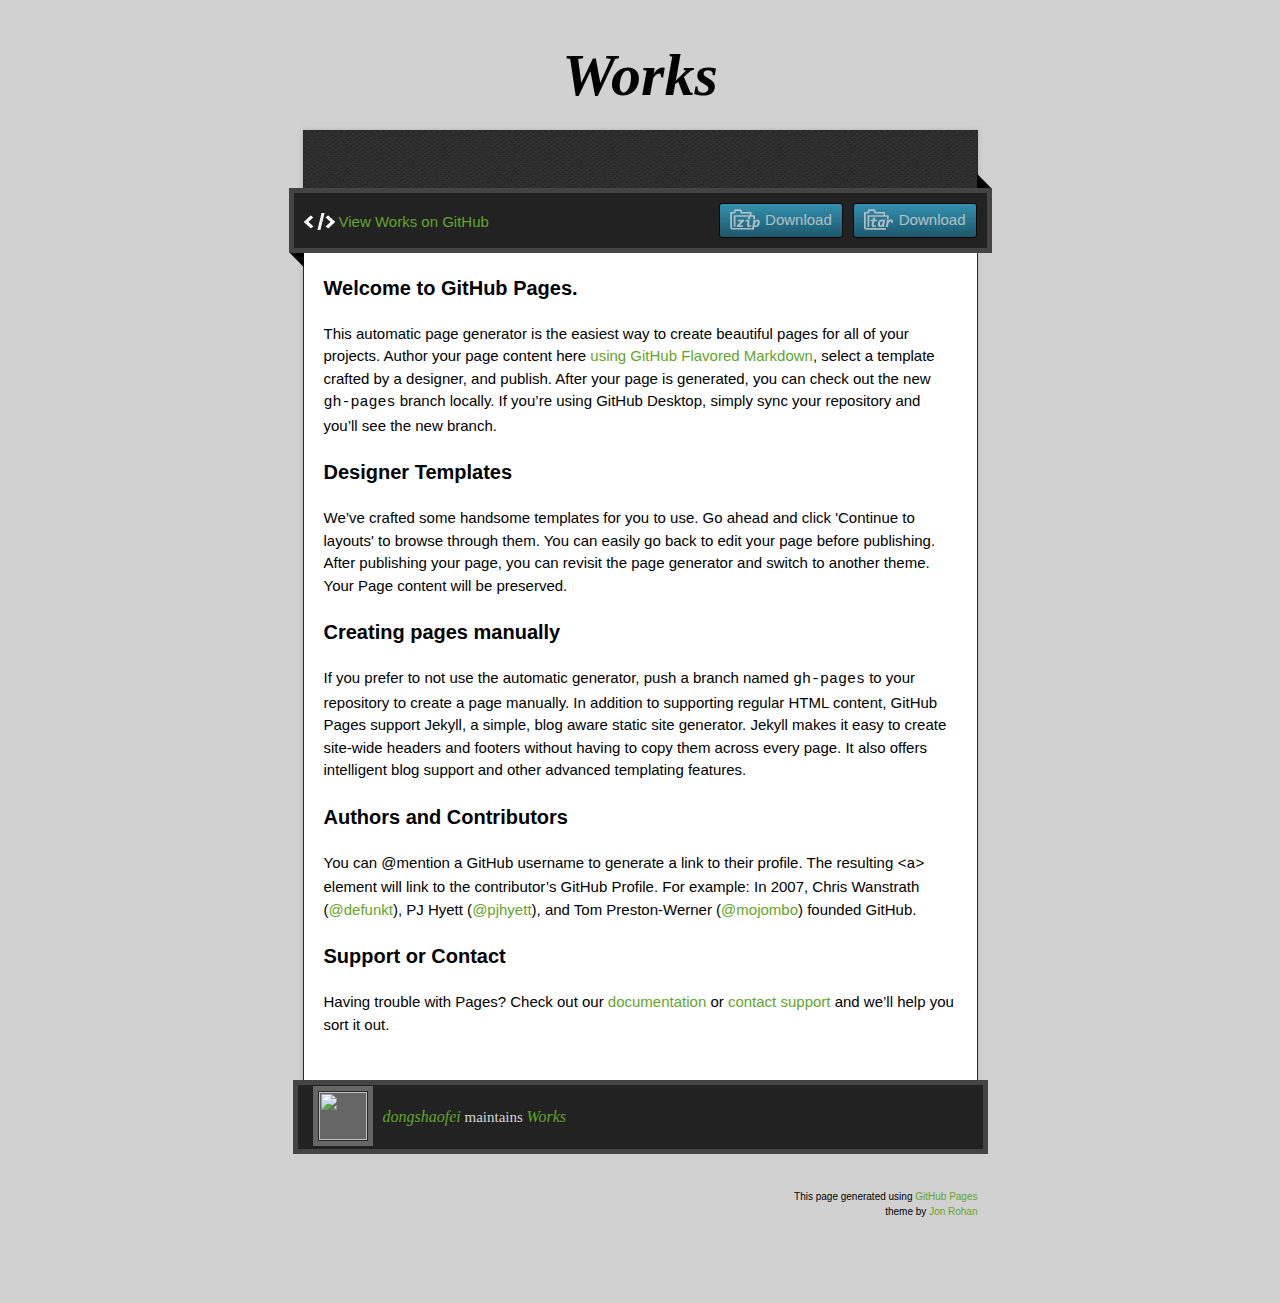
==== index.html @ e3ba1b4f "Create gh-pages branch via GitHub" ====
<!doctype html>
<!-- The Time Machine GitHub pages theme was designed and developed by Jon Rohan, on Feb 7, 2012. -->
<!-- Follow him for fun. http://twitter.com/jonrohan. Tail his code on https://github.com/jonrohan -->
<html>
<head>
  <meta charset="utf-8">
  <meta http-equiv="X-UA-Compatible" content="IE=edge,chrome=1">

  <link rel="stylesheet" href="stylesheets/stylesheet.css" media="screen">
  <link rel="stylesheet" href="stylesheets/github-dark.css">
  <script type="text/javascript" src="https://ajax.googleapis.com/ajax/libs/jquery/1.7.1/jquery.min.js"></script>
  <script type="text/javascript" src="javascripts/script.js"></script>

  <title>Works</title>
  <meta name="description" content="">

  <meta name="viewport" content="width=device-width,initial-scale=1">

</head>

<body>

  <div class="wrapper">
    <header>
      <h1 class="title">Works</h1>
    </header>
    <div id="container">
      <p class="tagline"></p>
      <div id="main" role="main">
        <div class="download-bar">
        <div class="inner">
          <a href="https://github.com/dongshaofei/works/tarball/master" class="download-button tar"><span>Download</span></a>
          <a href="https://github.com/dongshaofei/works/zipball/master" class="download-button zip"><span>Download</span></a>
          <a href="https://github.com/dongshaofei/works" class="code">View Works on GitHub</a>
        </div>
        <span class="blc"></span><span class="trc"></span>
        </div>
        <article class="markdown-body">
          <h3>
<a id="welcome-to-github-pages" class="anchor" href="#welcome-to-github-pages" aria-hidden="true"><span aria-hidden="true" class="octicon octicon-link"></span></a>Welcome to GitHub Pages.</h3>

<p>This automatic page generator is the easiest way to create beautiful pages for all of your projects. Author your page content here <a href="https://guides.github.com/features/mastering-markdown/">using GitHub Flavored Markdown</a>, select a template crafted by a designer, and publish. After your page is generated, you can check out the new <code>gh-pages</code> branch locally. If you’re using GitHub Desktop, simply sync your repository and you’ll see the new branch.</p>

<h3>
<a id="designer-templates" class="anchor" href="#designer-templates" aria-hidden="true"><span aria-hidden="true" class="octicon octicon-link"></span></a>Designer Templates</h3>

<p>We’ve crafted some handsome templates for you to use. Go ahead and click 'Continue to layouts' to browse through them. You can easily go back to edit your page before publishing. After publishing your page, you can revisit the page generator and switch to another theme. Your Page content will be preserved.</p>

<h3>
<a id="creating-pages-manually" class="anchor" href="#creating-pages-manually" aria-hidden="true"><span aria-hidden="true" class="octicon octicon-link"></span></a>Creating pages manually</h3>

<p>If you prefer to not use the automatic generator, push a branch named <code>gh-pages</code> to your repository to create a page manually. In addition to supporting regular HTML content, GitHub Pages support Jekyll, a simple, blog aware static site generator. Jekyll makes it easy to create site-wide headers and footers without having to copy them across every page. It also offers intelligent blog support and other advanced templating features.</p>

<h3>
<a id="authors-and-contributors" class="anchor" href="#authors-and-contributors" aria-hidden="true"><span aria-hidden="true" class="octicon octicon-link"></span></a>Authors and Contributors</h3>

<p>You can @mention a GitHub username to generate a link to their profile. The resulting <code>&lt;a&gt;</code> element will link to the contributor’s GitHub Profile. For example: In 2007, Chris Wanstrath (<a href="https://github.com/defunkt" class="user-mention">@defunkt</a>), PJ Hyett (<a href="https://github.com/pjhyett" class="user-mention">@pjhyett</a>), and Tom Preston-Werner (<a href="https://github.com/mojombo" class="user-mention">@mojombo</a>) founded GitHub.</p>

<h3>
<a id="support-or-contact" class="anchor" href="#support-or-contact" aria-hidden="true"><span aria-hidden="true" class="octicon octicon-link"></span></a>Support or Contact</h3>

<p>Having trouble with Pages? Check out our <a href="https://help.github.com/pages">documentation</a> or <a href="https://github.com/contact">contact support</a> and we’ll help you sort it out.</p>
        </article>
      </div>
    </div>
    <footer>
      <div class="owner">
      <p><a href="https://github.com/dongshaofei" class="avatar"><img src="https://avatars1.githubusercontent.com/u/20663376?v=3&amp;s=60" width="48" height="48"></a> <a href="https://github.com/dongshaofei">dongshaofei</a> maintains <a href="https://github.com/dongshaofei/works">Works</a></p>


      </div>
      <div class="creds">
        <small>This page generated using <a href="https://pages.github.com/">GitHub Pages</a><br>theme by <a href="https://twitter.com/jonrohan/">Jon Rohan</a></small>
      </div>
    </footer>
  </div>
  <div class="current-section">
    <a href="#top">Scroll to top</a>
    <a href="https://github.com/dongshaofei/works/tarball/master" class="tar">tar</a><a href="https://github.com/dongshaofei/works/zipball/master" class="zip">zip</a><a href="" class="code">source code</a>
    <p class="name"></p>
  </div>

  
</body>
</html>
---- stylesheets/stylesheet.css ----
/*! normalize.css v3.0.0 | MIT License | git.io/normalize */

/**
 * 1. Set default font family to sans-serif.
 * 2. Prevent iOS text size adjust after orientation change, without disabling
 *    user zoom.
 */

html {
  font-family: sans-serif; /* 1 */
  -ms-text-size-adjust: 100%; /* 2 */
  -webkit-text-size-adjust: 100%; /* 2 */
}

/**
 * Remove default margin.
 */

body {
  margin: 0;
}

/* HTML5 display definitions
   ========================================================================== */

/**
 * Correct `block` display not defined for any HTML5 element in IE 8/9.
 * Correct `block` display not defined for `details` or `summary` in IE 10/11 and Firefox.
 * Correct `block` display not defined for `main` in IE 11.
 */

article,
aside,
details,
figcaption,
figure,
footer,
header,
hgroup,
main,
nav,
section,
summary {
  display: block;
}

/**
 * 1. Correct `inline-block` display not defined in IE 8/9.
 * 2. Normalize vertical alignment of `progress` in Chrome, Firefox, and Opera.
 */

audio,
canvas,
progress,
video {
  display: inline-block; /* 1 */
  vertical-align: baseline; /* 2 */
}

/**
 * Prevent modern browsers from displaying `audio` without controls.
 * Remove excess height in iOS 5 devices.
 */

audio:not([controls]) {
  display: none;
  height: 0;
}

/**
 * Address `[hidden]` styling not present in IE 8/9/10.
 * Hide the `template` element in IE 8/9/11, Safari, and Firefox < 22.
 */

[hidden],
template {
  display: none;
}

/* Links
   ========================================================================== */

/**
 * Remove the gray background color from active links in IE 10.
 */

a {
  background: transparent;
}

/**
 * Improve readability when focused and also mouse hovered in all browsers.
 */

a:active,
a:hover {
  outline: 0;
}

/* Text-level semantics
   ========================================================================== */

/**
 * Address styling not present in IE 8/9/10/11, Safari, and Chrome.
 */

abbr[title] {
  border-bottom: 1px dotted;
}

/**
 * Address style set to `bolder` in Firefox 4+, Safari, and Chrome.
 */

b,
strong {
  font-weight: bold;
}

/**
 * Address styling not present in Safari and Chrome.
 */

dfn {
  font-style: italic;
}

/**
 * Address variable `h1` font-size and margin within `section` and `article`
 * contexts in Firefox 4+, Safari, and Chrome.
 */

h1 {
  font-size: 2em;
  margin: 0.67em 0;
}

/**
 * Address styling not present in IE 8/9.
 */

mark {
  background: #ff0;
  color: #000;
}

/**
 * Address inconsistent and variable font size in all browsers.
 */

small {
  font-size: 80%;
}

/**
 * Prevent `sub` and `sup` affecting `line-height` in all browsers.
 */

sub,
sup {
  font-size: 75%;
  line-height: 0;
  position: relative;
  vertical-align: baseline;
}

sup {
  top: -0.5em;
}

sub {
  bottom: -0.25em;
}

/* Embedded content
   ========================================================================== */

/**
 * Remove border when inside `a` element in IE 8/9/10.
 */

img {
  border: 0;
}

/**
 * Correct overflow not hidden in IE 9/10/11.
 */

svg:not(:root) {
  overflow: hidden;
}

/* Grouping content
   ========================================================================== */

/**
 * Address margin not present in IE 8/9 and Safari.
 */

figure {
  margin: 1em 40px;
}

/**
 * Address differences between Firefox and other browsers.
 */

hr {
  -moz-box-sizing: content-box;
  box-sizing: content-box;
  height: 0;
}

/**
 * Contain overflow in all browsers.
 */

pre {
  overflow: auto;
}

/**
 * Address odd `em`-unit font size rendering in all browsers.
 */

code,
kbd,
pre,
samp {
  font-family: monospace, monospace;
  font-size: 1em;
}

/* Forms
   ========================================================================== */

/**
 * Known limitation: by default, Chrome and Safari on OS X allow very limited
 * styling of `select`, unless a `border` property is set.
 */

/**
 * 1. Correct color not being inherited.
 *    Known issue: affects color of disabled elements.
 * 2. Correct font properties not being inherited.
 * 3. Address margins set differently in Firefox 4+, Safari, and Chrome.
 */

button,
input,
optgroup,
select,
textarea {
  color: inherit; /* 1 */
  font: inherit; /* 2 */
  margin: 0; /* 3 */
}

/**
 * Address `overflow` set to `hidden` in IE 8/9/10/11.
 */

button {
  overflow: visible;
}

/**
 * Address inconsistent `text-transform` inheritance for `button` and `select`.
 * All other form control elements do not inherit `text-transform` values.
 * Correct `button` style inheritance in Firefox, IE 8/9/10/11, and Opera.
 * Correct `select` style inheritance in Firefox.
 */

button,
select {
  text-transform: none;
}

/**
 * 1. Avoid the WebKit bug in Android 4.0.* where (2) destroys native `audio`
 *    and `video` controls.
 * 2. Correct inability to style clickable `input` types in iOS.
 * 3. Improve usability and consistency of cursor style between image-type
 *    `input` and others.
 */

button,
html input[type="button"], /* 1 */
input[type="reset"],
input[type="submit"] {
  -webkit-appearance: button; /* 2 */
  cursor: pointer; /* 3 */
}

/**
 * Re-set default cursor for disabled elements.
 */

button[disabled],
html input[disabled] {
  cursor: default;
}

/**
 * Remove inner padding and border in Firefox 4+.
 */

button::-moz-focus-inner,
input::-moz-focus-inner {
  border: 0;
  padding: 0;
}

/**
 * Address Firefox 4+ setting `line-height` on `input` using `!important` in
 * the UA stylesheet.
 */

input {
  line-height: normal;
}

/**
 * It's recommended that you don't attempt to style these elements.
 * Firefox's implementation doesn't respect box-sizing, padding, or width.
 *
 * 1. Address box sizing set to `content-box` in IE 8/9/10.
 * 2. Remove excess padding in IE 8/9/10.
 */

input[type="checkbox"],
input[type="radio"] {
  box-sizing: border-box; /* 1 */
  padding: 0; /* 2 */
}

/**
 * Fix the cursor style for Chrome's increment/decrement buttons. For certain
 * `font-size` values of the `input`, it causes the cursor style of the
 * decrement button to change from `default` to `text`.
 */

input[type="number"]::-webkit-inner-spin-button,
input[type="number"]::-webkit-outer-spin-button {
  height: auto;
}

/**
 * 1. Address `appearance` set to `searchfield` in Safari and Chrome.
 * 2. Address `box-sizing` set to `border-box` in Safari and Chrome
 *    (include `-moz` to future-proof).
 */

input[type="search"] {
  -webkit-appearance: textfield; /* 1 */
  -moz-box-sizing: content-box;
  -webkit-box-sizing: content-box; /* 2 */
  box-sizing: content-box;
}

/**
 * Remove inner padding and search cancel button in Safari and Chrome on OS X.
 * Safari (but not Chrome) clips the cancel button when the search input has
 * padding (and `textfield` appearance).
 */

input[type="search"]::-webkit-search-cancel-button,
input[type="search"]::-webkit-search-decoration {
  -webkit-appearance: none;
}

/**
 * Define consistent border, margin, and padding.
 */

fieldset {
  border: 1px solid #c0c0c0;
  margin: 0 2px;
  padding: 0.35em 0.625em 0.75em;
}

/**
 * 1. Correct `color` not being inherited in IE 8/9/10/11.
 * 2. Remove padding so people aren't caught out if they zero out fieldsets.
 */

legend {
  border: 0; /* 1 */
  padding: 0; /* 2 */
}

/**
 * Remove default vertical scrollbar in IE 8/9/10/11.
 */

textarea {
  overflow: auto;
}

/**
 * Don't inherit the `font-weight` (applied by a rule above).
 * NOTE: the default cannot safely be changed in Chrome and Safari on OS X.
 */

optgroup {
  font-weight: bold;
}

/* Tables
   ========================================================================== */

/**
 * Remove most spacing between table cells.
 */

table {
  border-collapse: collapse;
  border-spacing: 0;
}

td,
th {
  padding: 0;
}


/* Style */

body {
  font-size: 15px;
  font-family: Arial, Arial, Helvetica, sans-serif;
  line-height: 1.5;
  background: #D1D1D1;
}

a {
  color: #63a52a;
  text-decoration: none;
  transition: opacity ease-in-out 0.3s;
  -webkit-transition: opacity ease-in-out 0.3s;  /* Safari <=6.1, Android <= 4.3 */
}

a:hover {
  text-decoration: underline;
  color: #90D355;
}

h1.title {
  margin: 30px 20px 10px;
  font-size: 60px;
  font-weight: bold;
  font-style: italic;
  font-family:Georgia, serif;
  text-align: center;
}

.wrapper {
  width: 675px;
  margin: 0 auto;
}

#container {
  border: 1px solid #2a2a2a;
  background: #ddd url(../images/pattern.png);
  box-shadow: 0 0 5px #b1b1b1;
}

p.tagline {
  padding: 20px 20px 0;
  color: #fff;
  font-size: 17px;
}

#main {
  margin-top: 20px;
  padding: 0 20px 90px;
  background-color: #fff;
}

.download-bar {
  background: #222;
  border: 5px solid #444;
  padding: 10px;
  margin: 0 -35px 20px;
  position: relative;
}

.download-bar .inner {
  overflow: hidden;
}

.download-bar .watch-fork iframe {
  display: block;
  float: left;
  border-right: 1px solid #ddd;
  padding-right: 5px;
}
.download-bar .watch-fork iframe.last {
  border-right: 0 none;
  padding-right: 0;
  padding-left: 5px;
  border-left: 1px solid #fff;
}
.download-bar .watch-fork {
  overflow: hidden;
  float: right;
  background-color: #eee;
  padding: 5px;
  border-radius: 3px;
}

.download-bar .blc {
  border: 10px solid black;
  border-color: transparent transparent black;
  width: 0;
  height: 0;
  display: block;
  position: absolute;
  bottom: -15px;
  left: 0;
  transform: rotate(45deg);
  -ms-transform: rotate(45deg);  /* IE9 */
  -webkit-transform: rotate(45deg); /* 2014 current */
}

.download-bar .trc {
  border: 10px solid black;
  border-color:  black transparent transparent;
  width: 0;
  height: 0;
  display: block;
  position: absolute;
  top: -15px;
  right: 0;
  transform: rotate(45deg);
  -ms-transform: rotate(45deg);  /* IE9 */
  -webkit-transform: rotate(45deg); /* 2014 current */
}

.download-bar .avatar {
  border: 1px solid black;
  display: block;
  padding: 4px;
  float: left;
}

.download-bar .avatar img {
  display: block;
}

.download-bar a.code {
  background: transparent url(../images/code.png) no-repeat 0 2px;
  padding-left: 35px;
  margin-top: 8px;
  display: block;
  float: left;
  text-indent: 0;
  width: auto;
  height: auto;
  opacity: 1;
  filter:alpha(opacity=100);  /* IE 5-7 */
}

.current-section {
  position: fixed;
  top: 0;
  left: 50%;
  width: 693px;
  margin-left: -352px;
  background: #222;
  border: 5px solid #444;
  color: #fff;
  opacity: 0;
  visibility: hidden;
  transition: opacity ease-in-out 0.3s;
  -webkit-transition: opacity ease-in-out 0.3s;  /* Safari <=6.1, Android <= 4.3 */
}

.current-section p {
  padding: 5px 27px;
  font-size: 24px;
  font-weight: bold;
}

.current-section a {
  float: right;
  text-indent: -10000px;
  background: transparent url(../images/top.png) no-repeat 0 0;
  width: 20px;
  height: 20px;
  opacity: 0.8;
  margin-right: 12px;
  margin-top: 12px;
  opacity: 0.8;
  filter:alpha(opacity=80);  /* IE 5-7 */
  transition: opacity ease-in-out 0.3s;
  -webkit-transition: opacity ease-in-out 0.3s;  /* Safari <=6.1, Android <= 4.3 */
}

.current-section a:hover {
  opacity: 1;
  filter:alpha(opacity=100);  /* IE 5-7 */
}

.current-section a.zip {
  margin-right: 8px;
}

a.zip,
a.zip span {
  background: transparent url(../images/zip.png) no-repeat 0 0;
  width: 30px;
  height: 21px;
  display: inline-block;
  text-indent: -10000px;
  opacity: 0.8;
  filter:alpha(opacity=80);  /* IE 5-7 */
  transition: opacity ease-in-out 0.3s;
  -webkit-transition: opacity ease-in-out 0.3s;  /* Safari <=6.1, Android <= 4.3 */
}

a.tar,
a.tar span {
  background: transparent url(../images/tar.png) no-repeat 0 0;
  width: 30px;
  height: 21px;
  display: inline-block;
  text-indent: -10000px;
  opacity: 0.8;
  filter:alpha(opacity=80);  /* IE 5-7 */
  transition: opacity ease-in-out 0.3s;
  -webkit-transition: opacity ease-in-out 0.3s;  /* Safari <=6.1, Android <= 4.3 */
}

a.code {
  background: transparent url(../images/code.png) no-repeat 0 2px;
  width: 30px;
  height: 21px;
  display: block;
  display: inline-block;
  text-indent: -10000px;
  opacity: 0.8;
  filter:alpha(opacity=80);  /* IE 5-7 */
  transition: opacity ease-in-out 0.3s;
  -webkit-transition: opacity ease-in-out 0.3s;  /* Safari <=6.1, Android <= 4.3 */
}

a.zip:hover,
a.tar:hover,
a.code:hover {
  opacity: 1;
  filter:alpha(opacity=100);
}

a.download-button {
  border: 1px solid black;
  border-radius: 3px;
  display: inline-block;
  text-indent: 0!important;
  width: auto;
  float: right;
  background: #999; /* for non-css3 browsers */
  filter: progid:DXImageTransform.Microsoft.gradient(startColorstr='#37ADD4', endColorstr='#1B657E'); /* IE <= 9 */
  background: -webkit-gradient(linear, left top, left bottom, from(#37ADD4), to(#1B657E)); /* ancient webkit browsers */
  background: -webkit-linear-gradient(top,  #37ADD4,  #1B657E);  /* Safari <=6.1, Android <= 4.3 */
  background: linear-gradient(to bottom,  #37ADD4,  #1B657E);
  height: auto;
  margin-left: 10px;
}

a.download-button span {
  background-position: 10px 5px;
  width: auto;
  height: auto;
  padding: 5px 10px;
  padding-left: 45px;
  display: inline-block;
  text-indent: 0!important;
  color: #fff;
}

footer {
  margin-bottom: 60px;
  padding-bottom: 60px;
}

footer .owner {
  background: #222;
  border: 5px solid #444;
  padding: 5px 15px;
  margin: -67px -10px 35px;
  color: #d6d6d6;
}

footer .creds small {
  float: right;
  font-size: 10px;
  text-align: right;
  margin-left: 15px;
}

footer .owner .avatar {
  background-color: #666;
  display: block;
  margin: -19px 10px 0 0;
  width: 60px;
  float: left;
}

footer .owner img {
  display: block;
  border: 1px solid #2a2a2a;
  margin: 5px;
}

footer .owner p {
  font-family:Georgia, serif;
}

footer .owner p a {
  font-size: 16px;
  font-style: italic;
}

/* Markdown */
.markdown-body h1,
.markdown-body h2,
.markdown-body h3,
.markdown-body h4,
.markdown-body h5,
.markdown-body h6,
.markdown-body p,
.markdown-body pre,
.markdown-body ul,
.markdown-body ol,
.markdown-body dl,
.markdown-body table,
.markdown-body blockquote {
  margin-bottom: 20px;
}

.markdown-body h1,
.markdown-body h2,
.markdown-body h3,
.markdown-body h4,
.markdown-body h5,
.markdown-body h6 {
  font-weight: bold;
}

.markdown-body h1 {
  font-size: 28px;
}

.markdown-body h2 {
  font-size: 24px;
  color: #557398;
}

.markdown-body h3 {
  font-size: 20px;
}

.markdown-body h4 {
  font-size: 18px;
}

.markdown-body h5 {
  font-size: 16px;
}

.markdown-body pre {
  padding: 10px 70px 10px 0;
  margin-left: -20px;
  margin-right: -20px;
  font-family: 'Monaco', 'Lucida Console', monospace;
  font-size: 13px;
  line-height: 20px;
  box-shadow: inset 0 0 5px #000;
  word-wrap: break-word;
  background-color:#3b3b3b;
  color: #d6d6d6;
}

.markdown-body pre.lines {
  font-size: 12px;
  margin:0 10px 0 -20px;
  padding: 10px;
  float:  left;
  display: block;
  text-align: right;
  box-shadow: none;
  background-color:#2a2a2a;
  color: #d6d6d6;
}

.markdown-body ul,
.markdown-body ol {
  padding-left: 30px;
}

.markdown-body ul {
  list-style-type: disc;
}

.markdown-body ol {
  list-style-type: decimal;
}

.markdown-body li,
.markdown-body li p,
.markdown-body dd,
.markdown-body dd p {
  margin-bottom: 10px;
}

.markdown-body li pre,
.markdown-body li pre.lines,
.markdown-body dd pre,
.markdown-body dd pre.lines {
  margin-left: -35px;
}

.markdown-body dt {
  font-weight: bold;
  font-style: italic;
}

.markdown-body dd {
  margin-left: 15px;
}

.markdown-body table {
  width: 673px;
  margin-left: -20px;
  margin-right: -20px;
}

.markdown-body tbody {
  border-top: 2px solid #557398;
  border-bottom: 2px solid #557398;
  background-color: #EBEFF4;
}

.markdown-body table td * {
  margin: 0;
}

.markdown-body td {
  border-right: 1px solid #557398;
  border-bottom: 1px solid #557398;
  padding: 5px;
}

.markdown-body td:first-child,
.markdown-body th:first-child {
  width: 30%;
  padding-left: 20px;
}

.markdown-body td:last-child {
  border-right: 0 none;
}

.markdown-body th {
  font-size: 18px;
  font-weight: bold;
  text-align: left;
  padding: 5px;
}

.markdown-body tt {
  background-color:#3b3b3b;
  color: #d6d6d6;
  padding: 2px 3px;
}

.markdown-body blockquote {
  font-style: italic;
  font-family:Georgia, serif;
  font-size: 17px;
  border-top: 3px solid #333;
  border-bottom: 3px solid #333;
  padding: 10px 20px;
  padding-left: 50px;
}

.markdown-body blockquote:before {
  font-style: italic;
  font-family: Georgia, serif;
  font-size: 90px;
  height: 90px;
  margin-left: -60px;
  margin-top: -25px;
  content: "‟";
  display: block;
  float: left;
}

.markdown-body img {
  max-width: 100%;
  box-sizing: border-box;
}

.highlight  { background: #ffffff; }
.highlight .c { color: #999988; font-style: italic } /* Comment */
.highlight .err { color: #a61717; background-color: #e3d2d2 } /* Error */
.highlight .k { font-weight: bold } /* Keyword */
.highlight .o { font-weight: bold } /* Operator */
.highlight .cm { color: #999988; font-style: italic } /* Comment.Multiline */
.highlight .cp { color: #999999; font-weight: bold } /* Comment.Preproc */
.highlight .c1 { color: #999988; font-style: italic } /* Comment.Single */
.highlight .cs { color: #999999; font-weight: bold; font-style: italic } /* Comment.Special */
.highlight .gd { color: #000000; background-color: #ffdddd } /* Generic.Deleted */
.highlight .gd .x { color: #000000; background-color: #ffaaaa } /* Generic.Deleted.Specific */
.highlight .ge { font-style: italic } /* Generic.Emph */
.highlight .gr { color: #aa0000 } /* Generic.Error */
.highlight .gh { color: #999999 } /* Generic.Heading */
.highlight .gi { color: #000000; background-color: #ddffdd } /* Generic.Inserted */
.highlight .gi .x { color: #000000; background-color: #aaffaa } /* Generic.Inserted.Specific */
.highlight .go { color: #888888 } /* Generic.Output */
.highlight .gp { color: #555555 } /* Generic.Prompt */
.highlight .gs { font-weight: bold } /* Generic.Strong */
.highlight .gu { color: #800080; font-weight: bold; } /* Generic.Subheading */
.highlight .gt { color: #aa0000 } /* Generic.Traceback */
.highlight .kc { font-weight: bold } /* Keyword.Constant */
.highlight .kd { font-weight: bold } /* Keyword.Declaration */
.highlight .kn { font-weight: bold } /* Keyword.Namespace */
.highlight .kp { font-weight: bold } /* Keyword.Pseudo */
.highlight .kr { font-weight: bold } /* Keyword.Reserved */
.highlight .kt { color: #445588; font-weight: bold } /* Keyword.Type */
.highlight .m { color: #009999 } /* Literal.Number */
.highlight .s { color: #d14 } /* Literal.String */
.highlight .na { color: #008080 } /* Name.Attribute */
.highlight .nb { color: #0086B3 } /* Name.Builtin */
.highlight .nc { color: #445588; font-weight: bold } /* Name.Class */
.highlight .no { color: #008080 } /* Name.Constant */
.highlight .ni { color: #800080 } /* Name.Entity */
.highlight .ne { color: #990000; font-weight: bold } /* Name.Exception */
.highlight .nf { color: #990000; font-weight: bold } /* Name.Function */
.highlight .nn { color: #555555 } /* Name.Namespace */
.highlight .nt { color: #000080 } /* Name.Tag */
.highlight .nv { color: #008080 } /* Name.Variable */
.highlight .ow { font-weight: bold } /* Operator.Word */
.highlight .w { color: #bbbbbb } /* Text.Whitespace */
.highlight .mf { color: #009999 } /* Literal.Number.Float */
.highlight .mh { color: #009999 } /* Literal.Number.Hex */
.highlight .mi { color: #009999 } /* Literal.Number.Integer */
.highlight .mo { color: #009999 } /* Literal.Number.Oct */
.highlight .sb { color: #d14 } /* Literal.String.Backtick */
.highlight .sc { color: #d14 } /* Literal.String.Char */
.highlight .sd { color: #d14 } /* Literal.String.Doc */
.highlight .s2 { color: #d14 } /* Literal.String.Double */
.highlight .se { color: #d14 } /* Literal.String.Escape */
.highlight .sh { color: #d14 } /* Literal.String.Heredoc */
.highlight .si { color: #d14 } /* Literal.String.Interpol */
.highlight .sx { color: #d14 } /* Literal.String.Other */
.highlight .sr { color: #009926 } /* Literal.String.Regex */
.highlight .s1 { color: #d14 } /* Literal.String.Single */
.highlight .ss { color: #990073 } /* Literal.String.Symbol */
.highlight .bp { color: #999999 } /* Name.Builtin.Pseudo */
.highlight .vc { color: #008080 } /* Name.Variable.Class */
.highlight .vg { color: #008080 } /* Name.Variable.Global */
.highlight .vi { color: #008080 } /* Name.Variable.Instance */
.highlight .il { color: #009999 } /* Literal.Number.Integer.Long */
---- stylesheets/github-dark.css ----
/*
The MIT License (MIT)

Copyright (c) 2016 GitHub, Inc.

Permission is hereby granted, free of charge, to any person obtaining a copy
of this software and associated documentation files (the "Software"), to deal
in the Software without restriction, including without limitation the rights
to use, copy, modify, merge, publish, distribute, sublicense, and/or sell
copies of the Software, and to permit persons to whom the Software is
furnished to do so, subject to the following conditions:

The above copyright notice and this permission notice shall be included in all
copies or substantial portions of the Software.

THE SOFTWARE IS PROVIDED "AS IS", WITHOUT WARRANTY OF ANY KIND, EXPRESS OR
IMPLIED, INCLUDING BUT NOT LIMITED TO THE WARRANTIES OF MERCHANTABILITY,
FITNESS FOR A PARTICULAR PURPOSE AND NONINFRINGEMENT. IN NO EVENT SHALL THE
AUTHORS OR COPYRIGHT HOLDERS BE LIABLE FOR ANY CLAIM, DAMAGES OR OTHER
LIABILITY, WHETHER IN AN ACTION OF CONTRACT, TORT OR OTHERWISE, ARISING FROM,
OUT OF OR IN CONNECTION WITH THE SOFTWARE OR THE USE OR OTHER DEALINGS IN THE
SOFTWARE.

*/

.pl-c /* comment */ {
  color: #969896;
}

.pl-c1 /* constant, variable.other.constant, support, meta.property-name, support.constant, support.variable, meta.module-reference, markup.raw, meta.diff.header */,
.pl-s .pl-v /* string variable */ {
  color: #0099cd;
}

.pl-e /* entity */,
.pl-en /* entity.name */ {
  color: #9774cb;
}

.pl-smi /* variable.parameter.function, storage.modifier.package, storage.modifier.import, storage.type.java, variable.other */,
.pl-s .pl-s1 /* string source */ {
  color: #ddd;
}

.pl-ent /* entity.name.tag */ {
  color: #7bcc72;
}

.pl-k /* keyword, storage, storage.type */ {
  color: #cc2372;
}

.pl-s /* string */,
.pl-pds /* punctuation.definition.string, string.regexp.character-class */,
.pl-s .pl-pse .pl-s1 /* string punctuation.section.embedded source */,
.pl-sr /* string.regexp */,
.pl-sr .pl-cce /* string.regexp constant.character.escape */,
.pl-sr .pl-sre /* string.regexp source.ruby.embedded */,
.pl-sr .pl-sra /* string.regexp string.regexp.arbitrary-repitition */ {
  color: #3c66e2;
}

.pl-v /* variable */ {
  color: #fb8764;
}

.pl-id /* invalid.deprecated */ {
  color: #e63525;
}

.pl-ii /* invalid.illegal */ {
  color: #f8f8f8;
  background-color: #e63525;
}

.pl-sr .pl-cce /* string.regexp constant.character.escape */ {
  font-weight: bold;
  color: #7bcc72;
}

.pl-ml /* markup.list */ {
  color: #c26b2b;
}

.pl-mh /* markup.heading */,
.pl-mh .pl-en /* markup.heading entity.name */,
.pl-ms /* meta.separator */ {
  font-weight: bold;
  color: #264ec5;
}

.pl-mq /* markup.quote */ {
  color: #00acac;
}

.pl-mi /* markup.italic */ {
  font-style: italic;
  color: #ddd;
}

.pl-mb /* markup.bold */ {
  font-weight: bold;
  color: #ddd;
}

.pl-md /* markup.deleted, meta.diff.header.from-file */ {
  color: #bd2c00;
  background-color: #ffecec;
}

.pl-mi1 /* markup.inserted, meta.diff.header.to-file */ {
  color: #55a532;
  background-color: #eaffea;
}

.pl-mdr /* meta.diff.range */ {
  font-weight: bold;
  color: #9774cb;
}

.pl-mo /* meta.output */ {
  color: #264ec5;
}
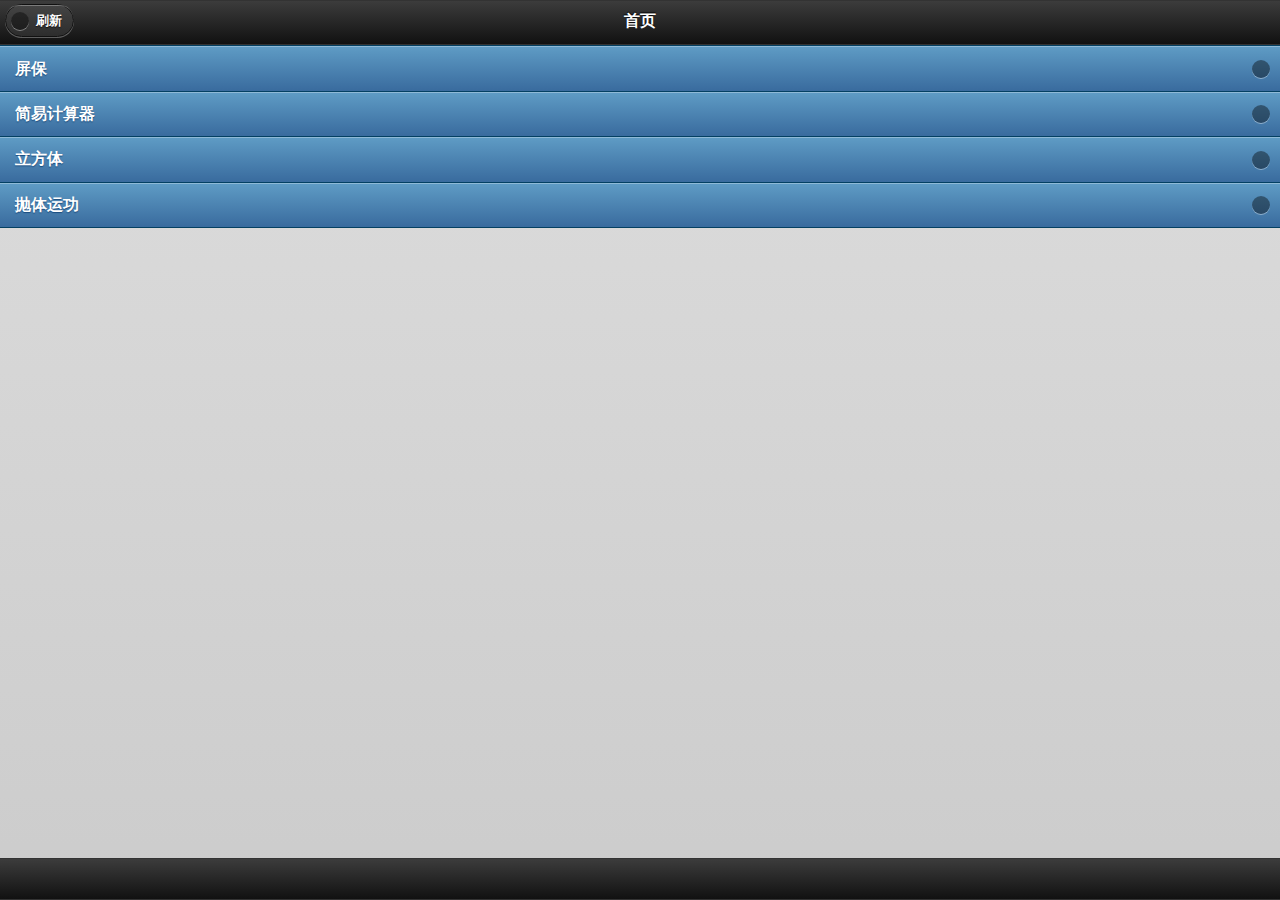
==== commit b3ec1a17: "work" ====
--- a/index.html
+++ b/index.html
@@ -1,85 +1,106 @@
-<!doctype html>
-<!-- The Time Machine GitHub pages theme was designed and developed by Jon Rohan, on Feb 7, 2012. -->
-<!-- Follow him for fun. http://twitter.com/jonrohan. Tail his code on https://github.com/jonrohan -->
+<!DOCTYPE html>
 <html>
 <head>
-  <meta charset="utf-8">
-  <meta http-equiv="X-UA-Compatible" content="IE=edge,chrome=1">
+	<meta charset="utf-8">
+	<meta http-equiv="X-UA-Compatible" content="IE=edge">
+	<meta name="viewport" content="width==device-width,initial-scale=1.0,user-scalable=no" />
+	<title></title>
+	<link rel="stylesheet" href="css/index.css">
+	<link rel="stylesheet" href="css/jquery.mobile-1.2.0.min.css">
+	<script src="js/jquery-1.8.2.min.js"></script>
+	<script src="js/jquery.mobile-1.2.0.min.js"></script>
+	<script src="js/zepto.min.js"></script>
+	<script src="js/touch.js"></script>
+	<script src="js/move.js"></script>
+	<script src="js/index.js"></script>
+</head>
+<body>
+	<!-- ------------------------------ page1 ------------------------------- -->
+	<div data-role="page" id="page1" data-theme="b">
+		<header data-role="header">
+			<a href="#" data-icon="refresh" onClick="location.reload()">刷新</a>
+			<h1>首页</h1>
+		</header>
+		<section>
+			<ul data-role="listview">
+				<li><a href="#page2" data-transition="flip">屏保</a></li>
+				<li><a href="#page3" data-transition="slidedown">简易计算器</a></li>
+				<li><a href="#page4" data-transition="slide ">立方体</a></li>
+				<li><a href="#page5" data-transition="flow ">抛体运功</a></li>
+			</ul>
+		</section>
+		<footer data-role="footer" data-position="fixed">
+			<h2></h2>
+		</footer>
+	</div>
+	
+	<!-- ------------------------------ page2 ------------------------------- -->
+	<div data-role="page" id="page2" data-theme="b">
+		<header data-role="header" id="header2">
+			<a href="#page1" data-icon="back" data-rel="back">返回</a>
+			<h1>屏保</h1>
+			<a href="#" data-icon="refresh" onClick="location.reload()">刷新</a>
+		</header>
+		<section>
+			<div id='box2'>
+				<div class='circle1'>on</div>
+				<div class='circle2'>off</div>
+				<audio id="oA"></audio>
+				<canvas id="oc"></canvas>
+			</div>
+		</section>
+	</div>
+	
+	<!-- ------------------------------ page3 ------------------------------- -->
+	<div data-role="page" id="page3" data-theme="b">
+		<header data-role="header">
+			<a href="#page1" data-icon="back" data-rel="back">返回</a>
+			<h1>简易计算器</h1>
+			<a href="#" data-icon="refresh" onClick="location.reload()">刷新</a>
+		</header>
+		<section>
+			<div id="out">
+					<div id="in"></div>
+			</div>
+			<div id="add">+</div>
+			<div id="minus">-</div>
+			<div id="multiply">*</div>
+			<div id="divide">/</div>
+			<div id="sign">=</div>
+			<div id="clear">AC</div>
+			<div id="result"></div>
+		</section>
+		
+	</div>
 
-  <link rel="stylesheet" href="stylesheets/stylesheet.css" media="screen">
-  <link rel="stylesheet" href="stylesheets/github-dark.css">
-  <script type="text/javascript" src="https://ajax.googleapis.com/ajax/libs/jquery/1.7.1/jquery.min.js"></script>
-  <script type="text/javascript" src="javascripts/script.js"></script>
-
-  <title>Works</title>
-  <meta name="description" content="">
-
-  <meta name="viewport" content="width=device-width,initial-scale=1">
-
-</head>
-
-<body>
-
-  <div class="wrapper">
-    <header>
-      <h1 class="title">Works</h1>
-    </header>
-    <div id="container">
-      <p class="tagline"></p>
-      <div id="main" role="main">
-        <div class="download-bar">
-        <div class="inner">
-          <a href="https://github.com/dongshaofei/works/tarball/master" class="download-button tar"><span>Download</span></a>
-          <a href="https://github.com/dongshaofei/works/zipball/master" class="download-button zip"><span>Download</span></a>
-          <a href="https://github.com/dongshaofei/works" class="code">View Works on GitHub</a>
-        </div>
-        <span class="blc"></span><span class="trc"></span>
-        </div>
-        <article class="markdown-body">
-          <h3>
-<a id="welcome-to-github-pages" class="anchor" href="#welcome-to-github-pages" aria-hidden="true"><span aria-hidden="true" class="octicon octicon-link"></span></a>Welcome to GitHub Pages.</h3>
-
-<p>This automatic page generator is the easiest way to create beautiful pages for all of your projects. Author your page content here <a href="https://guides.github.com/features/mastering-markdown/">using GitHub Flavored Markdown</a>, select a template crafted by a designer, and publish. After your page is generated, you can check out the new <code>gh-pages</code> branch locally. If you’re using GitHub Desktop, simply sync your repository and you’ll see the new branch.</p>
-
-<h3>
-<a id="designer-templates" class="anchor" href="#designer-templates" aria-hidden="true"><span aria-hidden="true" class="octicon octicon-link"></span></a>Designer Templates</h3>
-
-<p>We’ve crafted some handsome templates for you to use. Go ahead and click 'Continue to layouts' to browse through them. You can easily go back to edit your page before publishing. After publishing your page, you can revisit the page generator and switch to another theme. Your Page content will be preserved.</p>
-
-<h3>
-<a id="creating-pages-manually" class="anchor" href="#creating-pages-manually" aria-hidden="true"><span aria-hidden="true" class="octicon octicon-link"></span></a>Creating pages manually</h3>
-
-<p>If you prefer to not use the automatic generator, push a branch named <code>gh-pages</code> to your repository to create a page manually. In addition to supporting regular HTML content, GitHub Pages support Jekyll, a simple, blog aware static site generator. Jekyll makes it easy to create site-wide headers and footers without having to copy them across every page. It also offers intelligent blog support and other advanced templating features.</p>
-
-<h3>
-<a id="authors-and-contributors" class="anchor" href="#authors-and-contributors" aria-hidden="true"><span aria-hidden="true" class="octicon octicon-link"></span></a>Authors and Contributors</h3>
-
-<p>You can @mention a GitHub username to generate a link to their profile. The resulting <code>&lt;a&gt;</code> element will link to the contributor’s GitHub Profile. For example: In 2007, Chris Wanstrath (<a href="https://github.com/defunkt" class="user-mention">@defunkt</a>), PJ Hyett (<a href="https://github.com/pjhyett" class="user-mention">@pjhyett</a>), and Tom Preston-Werner (<a href="https://github.com/mojombo" class="user-mention">@mojombo</a>) founded GitHub.</p>
-
-<h3>
-<a id="support-or-contact" class="anchor" href="#support-or-contact" aria-hidden="true"><span aria-hidden="true" class="octicon octicon-link"></span></a>Support or Contact</h3>
-
-<p>Having trouble with Pages? Check out our <a href="https://help.github.com/pages">documentation</a> or <a href="https://github.com/contact">contact support</a> and we’ll help you sort it out.</p>
-        </article>
-      </div>
-    </div>
-    <footer>
-      <div class="owner">
-      <p><a href="https://github.com/dongshaofei" class="avatar"><img src="https://avatars1.githubusercontent.com/u/20663376?v=3&amp;s=60" width="48" height="48"></a> <a href="https://github.com/dongshaofei">dongshaofei</a> maintains <a href="https://github.com/dongshaofei/works">Works</a></p>
-
-
-      </div>
-      <div class="creds">
-        <small>This page generated using <a href="https://pages.github.com/">GitHub Pages</a><br>theme by <a href="https://twitter.com/jonrohan/">Jon Rohan</a></small>
-      </div>
-    </footer>
-  </div>
-  <div class="current-section">
-    <a href="#top">Scroll to top</a>
-    <a href="https://github.com/dongshaofei/works/tarball/master" class="tar">tar</a><a href="https://github.com/dongshaofei/works/zipball/master" class="zip">zip</a><a href="" class="code">source code</a>
-    <p class="name"></p>
-  </div>
-
-  
+	<!-- ------------------------------ page4 ------------------------------- -->
+	<div data-role="page" id="page4" data-theme="b">
+		<header data-role="header">
+			<a href="#page1" data-icon="back" data-rel="back">返回</a>
+			<h1>立方体</h1>
+			<a href="#" data-icon="refresh" onClick="location.reload()">刷新</a>
+		</header>
+		<section>
+			<div class="box">
+				<div class="front"><img src="img/1.jpg"></div>
+				<div class="back"><img src="img/2.jpg"></div>
+				<div class="left"><img src="img/3.jpg"></div>
+				<div class="right"><img src="img/4.jpg"></div>
+				<div class="top"><img src="img/5.jpg"></div>
+				<div class="bottom"><img src="img/6.jpg"></div>
+			</div>
+		</section>
+	</div>
+	<!-- ------------------------------ page5 ------------------------------- -->
+	<div data-role="page" id="page5" data-theme="b">
+		<header data-role="header">
+			<a href="#page1" data-icon="back" data-rel="back">返回</a>
+			<h1>抛体运动</h1>
+			<a href="#" data-icon="refresh" onClick="location.reload()">刷新</a>
+		</header>
+		<section id="box3">
+			<div id="div1"></div>
+		</section>
+	</div>
 </body>
-</html>
+</html>--- a/css/index.css
+++ b/css/index.css
@@ -0,0 +1,55 @@
+@keyframes run{
+	from{
+		transform:rotate(0deg);
+	}
+	to{
+		transform:rotate(360deg);
+	} 
+}
+
+*{ margin:0; padding:0; list-style:none; }
+
+/*-----------------------page2-----------------------*/
+
+#box2{ width:100%; height:14rem;  position:absolute; left:0; bottom:0; overflow:hidden;}
+.circle1{ width:3rem; height:3rem;  border-radius:50%; position:absolute; left:50%; bottom:0.5rem; margin-left:-1.5rem; border:2px blue dashed; animation:run 3s linear infinite; font-size:1.5rem; font-family:'微软雅黑'; text-align:center; line-height:3rem; color:#fff;}
+.circle2{ width:1.5rem; height:1.5rem;  border-radius:50%; position:absolute; left:50%; bottom:0.5rem; margin-left:-0.75rem; border:2px blue dashed; animation:run 3s linear infinite; font-size:0.6rem; font-family:'微软雅黑'; text-align:center; line-height:1.5rem; color:#fff; opacity:0;}
+canvas{ width:100%; height:100%; display:none; }
+
+/*-----------------------page3-----------------------*/
+
+#page3 section{ width:100%; height:14rem;  position:absolute; left:0; bottom:0; overflow:hidden;}
+
+#out{ width:6rem; height:6rem; border:1px solid #000; border-radius:50%; position:absolute; left:50%; top:32%; margin-left:-3rem; }
+#in{ width:4rem; height:4rem; border:1px solid #000; border-radius:50%; position:absolute; left:50%; top:50%; margin-left:-2rem; margin-top:-2rem;} 
+#out span{ width:1rem; height:1rem; border:1px solid blue; border-radius:50%; position:absolute; margin-left:-0.5rem; margin-top:-0.5rem; text-align:center; line-height:1rem; font-size:50px; font-weight:bold; animation:run 3s linear infinite; box-shadow:0 -5px 10px green,5px 0 10px blue,0 5px 10px yellow,-5px 0 10px pink; overflow:hidden; }
+#in div{ width:0.8rem; height:0.8rem; border:1px solid blue; border-radius:50%; position:absolute; margin-left:-0.4rem; margin-top:-0.4rem; text-align:center; line-height:0.8rem; font-size:35px; font-weight:bold; overflow:hidden; animation:run 3s linear infinite; box-shadow:0 -5px 10px green,5px 0 10px blue,0 5px 10px yellow,-5px 0 10px pink;}
+
+
+#add,#minus,#multiply,#divide,#sign,#clear{ width:1rem; height:0.5rem; background:#000; color:#fff; font-size:0.5rem; line-height:0.5rem; text-align:center; }
+#add{ position:absolute; left:2.6rem; bottom:1.5rem; }
+#minus{ position:absolute; left:4.1rem; bottom:1.5rem; }
+#multiply{ position:absolute; left:2.6rem; bottom:0.5rem; }
+#divide{ position:absolute; left:4.1rem; bottom:0.5rem; }
+#sign{ position:absolute; left:5.6rem; bottom:1.5rem; }
+#clear{ position:absolute; left:5.6rem; bottom:0.5rem; }
+#result{ width:100%; height:2rem;  color:#fff; text-align:center; line-height:2rem;}
+
+/*-----------------------page4-----------------------*/
+
+
+#page4 section{ width:100%; height:14rem;  position:absolute; left:0; bottom:0; overflow:hidden;}
+.box{ width:5rem; height:5rem; position:absolute; left:50%; top:50%; margin-left:-2.5rem; margin-top:-2.5rem; transform-style:preserve-3d; transform:perspective(1200px) rotateX(30deg) rotateY(-60deg); }
+.box div{ width:100%; height:100%; position:absolute; left:0; top:0; }
+.box div img{ width:100%; height:100%; }
+.front{ transform:translateZ(2.5rem);}
+.back{transform:translateZ(-2.5rem); }
+.left{  transform:translateX(-2.5rem) rotateY(90deg);}
+.right{ transform:translateX(2.5rem) rotateY(90deg);}
+.top{  transform:translateY(-2.5rem) rotateX(90deg); }
+.bottom{ transform:translateY(2.5rem) rotateX(90deg);}
+
+/*-----------------------page4-----------------------*/
+
+#box3{ width:100%; height:14rem; position:absolute; left:0; bottom:0; overflow:hidden; }
+#div1{ width:3rem; height:3rem; background:blue; position:absolute; left:50%;  bottom:0; margin-left:-1.5rem;}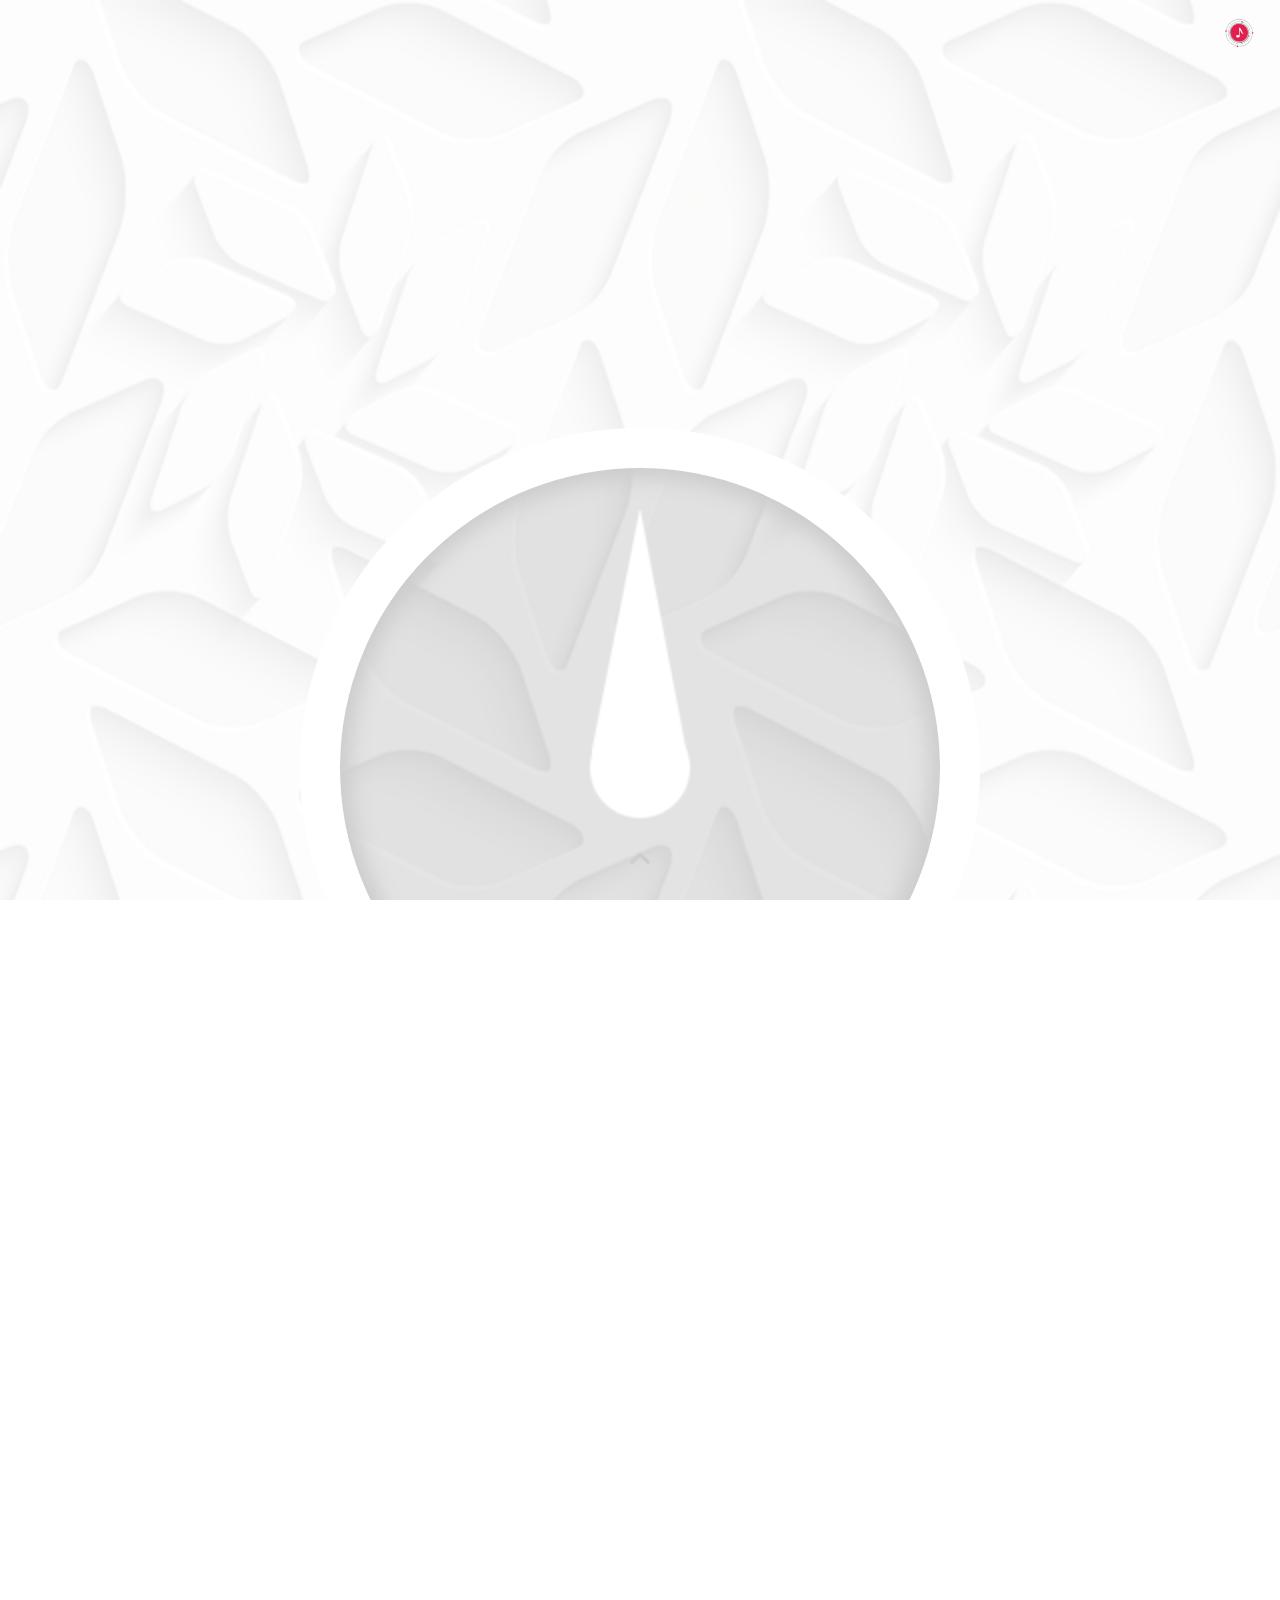
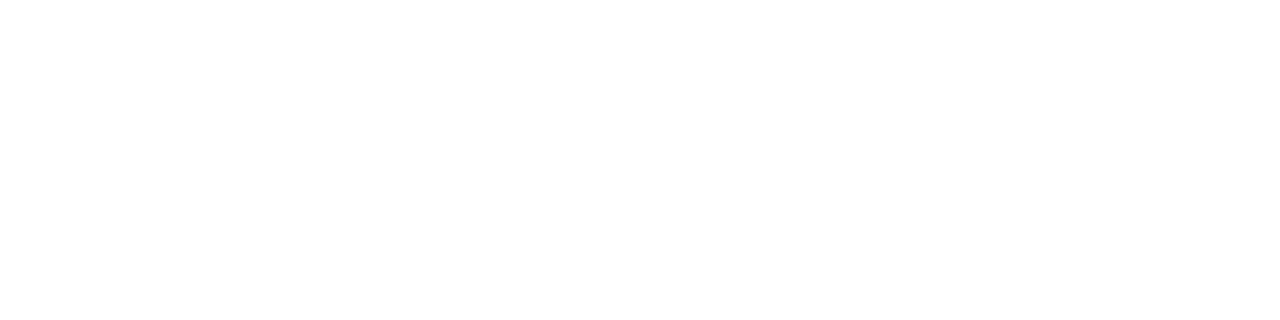
==== commit 22af20ee: "work" ====
--- a/index.html
+++ b/index.html
@@ -1,106 +1,162 @@
 <!DOCTYPE html>
 <html>
 <head>
-	<meta charset="utf-8">
-	<meta http-equiv="X-UA-Compatible" content="IE=edge">
-	<meta name="viewport" content="width==device-width,initial-scale=1.0,user-scalable=no" />
-	<title></title>
-	<link rel="stylesheet" href="css/index.css">
-	<link rel="stylesheet" href="css/jquery.mobile-1.2.0.min.css">
-	<script src="js/jquery-1.8.2.min.js"></script>
-	<script src="js/jquery.mobile-1.2.0.min.js"></script>
-	<script src="js/zepto.min.js"></script>
-	<script src="js/touch.js"></script>
-	<script src="js/move.js"></script>
-	<script src="js/index.js"></script>
+    <meta charset="UTF-8">
+    <meta name="viewport" content="width=device-width, user-scalable=no, initial-scale=1.0, maximum-scale=1.0, minimum-scale=1.0"/>
+    <meta name="format-detection" content="email=no" />
+    <meta name="apple-mobile-web-app-capable" content="yes"/>
+    <title>个人简历(简版)</title>
+    <link rel="stylesheet" href="css/index.css"/>
 </head>
 <body>
-	<!-- ------------------------------ page1 ------------------------------- -->
-	<div data-role="page" id="page1" data-theme="b">
-		<header data-role="header">
-			<a href="#" data-icon="refresh" onClick="location.reload()">刷新</a>
-			<h1>首页</h1>
-		</header>
-		<section>
-			<ul data-role="listview">
-				<li><a href="#page2" data-transition="flip">屏保</a></li>
-				<li><a href="#page3" data-transition="slidedown">简易计算器</a></li>
-				<li><a href="#page4" data-transition="slide ">立方体</a></li>
-				<li><a href="#page5" data-transition="flow ">抛体运功</a></li>
-			</ul>
-		</section>
-		<footer data-role="footer" data-position="fixed">
-			<h2></h2>
-		</footer>
-	</div>
-	
-	<!-- ------------------------------ page2 ------------------------------- -->
-	<div data-role="page" id="page2" data-theme="b">
-		<header data-role="header" id="header2">
-			<a href="#page1" data-icon="back" data-rel="back">返回</a>
-			<h1>屏保</h1>
-			<a href="#" data-icon="refresh" onClick="location.reload()">刷新</a>
-		</header>
-		<section>
-			<div id='box2'>
-				<div class='circle1'>on</div>
-				<div class='circle2'>off</div>
-				<audio id="oA"></audio>
-				<canvas id="oc"></canvas>
-			</div>
-		</section>
-	</div>
-	
-	<!-- ------------------------------ page3 ------------------------------- -->
-	<div data-role="page" id="page3" data-theme="b">
-		<header data-role="header">
-			<a href="#page1" data-icon="back" data-rel="back">返回</a>
-			<h1>简易计算器</h1>
-			<a href="#" data-icon="refresh" onClick="location.reload()">刷新</a>
-		</header>
-		<section>
-			<div id="out">
-					<div id="in"></div>
-			</div>
-			<div id="add">+</div>
-			<div id="minus">-</div>
-			<div id="multiply">*</div>
-			<div id="divide">/</div>
-			<div id="sign">=</div>
-			<div id="clear">AC</div>
-			<div id="result"></div>
-		</section>
-		
-	</div>
-
-	<!-- ------------------------------ page4 ------------------------------- -->
-	<div data-role="page" id="page4" data-theme="b">
-		<header data-role="header">
-			<a href="#page1" data-icon="back" data-rel="back">返回</a>
-			<h1>立方体</h1>
-			<a href="#" data-icon="refresh" onClick="location.reload()">刷新</a>
-		</header>
-		<section>
-			<div class="box">
-				<div class="front"><img src="img/1.jpg"></div>
-				<div class="back"><img src="img/2.jpg"></div>
-				<div class="left"><img src="img/3.jpg"></div>
-				<div class="right"><img src="img/4.jpg"></div>
-				<div class="top"><img src="img/5.jpg"></div>
-				<div class="bottom"><img src="img/6.jpg"></div>
-			</div>
-		</section>
-	</div>
-	<!-- ------------------------------ page5 ------------------------------- -->
-	<div data-role="page" id="page5" data-theme="b">
-		<header data-role="header">
-			<a href="#page1" data-icon="back" data-rel="back">返回</a>
-			<h1>抛体运动</h1>
-			<a href="#" data-icon="refresh" onClick="location.reload()">刷新</a>
-		</header>
-		<section id="box3">
-			<div id="div1"></div>
-		</section>
-	</div>
+<div class="music bounce">
+    <audio src="images/audio.mp3" loop preload="none"></audio>
+</div>
+<div id="main">
+    <ul class="slide">
+        <li class="zIndex">
+            <div class="a1" id="a1">
+                <div class="a1-content">
+                    <img src="images/a1-content.png" />
+                </div>
+                <p>个人简历</p>
+            </div>
+        </li>
+        <li>
+            <div class="a2">
+                <div class="a2-top">
+                    <p>RESUME</p>
+                    <img src="images/a2-topLeft.png" />
+                    <img src="images/a2-topRight.png" />
+                    <img src="images/a2-top.png"/>
+                </div>
+                <div class="a2-bot">
+                    <img src="images/a2-topBot1.png" />
+                    <h2>少飞</h2>
+                    <p>人之所能，是因为相信能！</p>
+                    <div>
+                        <img src="images/a2-topBot2.png" />
+                        <img src="images/a2-topBot3.png" />
+                        <img src="images/a2-topBot4.png" />
+                        <img src="images/a2-topBot5.png" />
+                        <img src="images/a2-topBot6.png" />
+                        <img src="images/a2-topBot7.png" />
+                        <img src="images/a2-topBot8.png" />
+                    </div>
+                </div>
+            </div>
+        </li>
+        <li>
+            <div class="a3">
+                <div class="a3-top">
+                    <img src="images/a3-img1.png" />
+                </div>
+                <div class="a3-bot">
+                    <div class="a3-Left">
+                        <img src="images/a3-left1.png" />
+                        <img src="images/a3-left2.png" />
+                    </div>
+                    <ul class="a3-Right">
+                       <li class="a3-RightTop">
+                           <p>身高：170CM</p>
+                           <p>籍贯：河北</p>
+                           <p>年龄：24岁</p>
+                           <p>生日：1992-11-11</p>
+                           <p>学历：本科</p>
+                           <p>毕业学校：河北科技学院</p>
+                           <p>专业：电气工程及其自动化</p>
+                       </li>
+                        <li class="a3-RightBot">
+                            <p>民族：汉族</p>
+                            <p><a href="tel:13510214800">手机：185 - 1817 - 1345</a></p>
+                            <p>QQ：2503235296</p>
+                            <p>邮箱：2503235296@qq.com</p>
+                            <p>住址：河北省石家庄市</p>
+                        </li>
+                    </ul>
+                </div>
+            </div>
+        </li>
+        <li>
+            <div class="a4">
+                <div class="a4-top">
+                    <h2>MY SKILL</h2>
+                    <span>IT 技能</span>
+                </div>
+                <div class="a4-content">
+                    <div></div>
+                    <img src="images/a4-content1.png" />
+                    <img src="images/a4-content2.png" />
+                    <img src="images/a4-content3.png" />
+                    <img src="images/a4-content4.png" />
+                    <img src="images/a4-content5.png" />
+                </div>
+                <div class="a4-bot">
+                    <p>
+                        <span>1、</span>
+                        <span>熟练掌握html、div+css，能够手写符合w3c标准的页面代码。</span>
+                    </p>
+                    <p>
+                        <span>2、</span>
+                        <span>熟练掌握javaScript，对面向对象、闭包、this关键字、原型、原型链等有深刻的理解。</span>
+                    </p>
+                    <p>
+                        <span>3、</span>
+                        <span>熟练运用ajax技术与后台处理数据，熟悉浏览器和服务器交互机制，依据接口文档与后台进行交互。</span>
+                    </p>
+                    <p>
+                        <span>4、</span>
+                        <span>熟练使用Photoshop、Dreamweaver、Webstrom、Sublime等工具。</span>
+                    </p>
+                </div>
+            </div>
+        </li>
+        <li>
+            <div class="a5">
+                <div class="a5-top">
+                    <h2>WORK</h2>
+                    <h2>EXPERIENCE</h2>
+                    <p>项目经验</p>
+                </div>
+                <div class="a5-bot">
+                    <ul class="a5-botLeft">
+                       <li>
+                           <img src="images/a5-botLeft1.png" />
+                       </li>
+                        <li>
+                            <img src="images/a5-botLeft2.png" />
+                        </li>
+                    </ul>
+                    <ul class="a5-botRight">
+                       <li>
+                           <h3>眼妈妈官网</h3>
+                           <p>1、与设计师合作，根据产品原型开发前端代码。</p>
+                           <p>2、解决不同的浏览器及不同版本的兼容性问题。</p>
+                           <p>3、HTML、CSS、JavaScript技术进行界面制作</p>
+                           <p>4、优化代码并保持良好的兼容性。</p>
+                       </li>
+                        <li>
+                            <h3>眼妈妈手机站</h3>
+                            <p>1、参与相关功能的讨论及页面整体风格设计。</p>
+                            <p>2、HTML5、CSS3、Js技术进行界面制作。</p>
+                            <p>3、配合后台开发人员实现产品界面和功能。</p> 
+                        </li>
+                    </ul>
+                </div>
+            </div>
+        </li>
+        <li>
+            <div class="a6">
+                <div class="a6-top">
+                    <img src="images/1.png" />
+                </div>
+                <p>感谢您抽出宝贵的时间浏览</p>
+            </div>
+        </li>
+    </ul>
+</div>
+<img class="icon-up up-img" src="images/icon_up.png" />
+<script type="text/javascript" src="js/touch.js"></script>
+<script type="text/javascript" src="js/index.js"></script>
 </body>
-</html>+</html>
--- a/css/index.css
+++ b/css/index.css
@@ -1,55 +1,989 @@
-@keyframes run{
-	from{
-		transform:rotate(0deg);
-	}
-	to{
-		transform:rotate(360deg);
-	} 
-}
-
-*{ margin:0; padding:0; list-style:none; }
-
-/*-----------------------page2-----------------------*/
-
-#box2{ width:100%; height:14rem;  position:absolute; left:0; bottom:0; overflow:hidden;}
-.circle1{ width:3rem; height:3rem;  border-radius:50%; position:absolute; left:50%; bottom:0.5rem; margin-left:-1.5rem; border:2px blue dashed; animation:run 3s linear infinite; font-size:1.5rem; font-family:'微软雅黑'; text-align:center; line-height:3rem; color:#fff;}
-.circle2{ width:1.5rem; height:1.5rem;  border-radius:50%; position:absolute; left:50%; bottom:0.5rem; margin-left:-0.75rem; border:2px blue dashed; animation:run 3s linear infinite; font-size:0.6rem; font-family:'微软雅黑'; text-align:center; line-height:1.5rem; color:#fff; opacity:0;}
-canvas{ width:100%; height:100%; display:none; }
-
-/*-----------------------page3-----------------------*/
-
-#page3 section{ width:100%; height:14rem;  position:absolute; left:0; bottom:0; overflow:hidden;}
-
-#out{ width:6rem; height:6rem; border:1px solid #000; border-radius:50%; position:absolute; left:50%; top:32%; margin-left:-3rem; }
-#in{ width:4rem; height:4rem; border:1px solid #000; border-radius:50%; position:absolute; left:50%; top:50%; margin-left:-2rem; margin-top:-2rem;} 
-#out span{ width:1rem; height:1rem; border:1px solid blue; border-radius:50%; position:absolute; margin-left:-0.5rem; margin-top:-0.5rem; text-align:center; line-height:1rem; font-size:50px; font-weight:bold; animation:run 3s linear infinite; box-shadow:0 -5px 10px green,5px 0 10px blue,0 5px 10px yellow,-5px 0 10px pink; overflow:hidden; }
-#in div{ width:0.8rem; height:0.8rem; border:1px solid blue; border-radius:50%; position:absolute; margin-left:-0.4rem; margin-top:-0.4rem; text-align:center; line-height:0.8rem; font-size:35px; font-weight:bold; overflow:hidden; animation:run 3s linear infinite; box-shadow:0 -5px 10px green,5px 0 10px blue,0 5px 10px yellow,-5px 0 10px pink;}
-
-
-#add,#minus,#multiply,#divide,#sign,#clear{ width:1rem; height:0.5rem; background:#000; color:#fff; font-size:0.5rem; line-height:0.5rem; text-align:center; }
-#add{ position:absolute; left:2.6rem; bottom:1.5rem; }
-#minus{ position:absolute; left:4.1rem; bottom:1.5rem; }
-#multiply{ position:absolute; left:2.6rem; bottom:0.5rem; }
-#divide{ position:absolute; left:4.1rem; bottom:0.5rem; }
-#sign{ position:absolute; left:5.6rem; bottom:1.5rem; }
-#clear{ position:absolute; left:5.6rem; bottom:0.5rem; }
-#result{ width:100%; height:2rem;  color:#fff; text-align:center; line-height:2rem;}
-
-/*-----------------------page4-----------------------*/
-
-
-#page4 section{ width:100%; height:14rem;  position:absolute; left:0; bottom:0; overflow:hidden;}
-.box{ width:5rem; height:5rem; position:absolute; left:50%; top:50%; margin-left:-2.5rem; margin-top:-2.5rem; transform-style:preserve-3d; transform:perspective(1200px) rotateX(30deg) rotateY(-60deg); }
-.box div{ width:100%; height:100%; position:absolute; left:0; top:0; }
-.box div img{ width:100%; height:100%; }
-.front{ transform:translateZ(2.5rem);}
-.back{transform:translateZ(-2.5rem); }
-.left{  transform:translateX(-2.5rem) rotateY(90deg);}
-.right{ transform:translateX(2.5rem) rotateY(90deg);}
-.top{  transform:translateY(-2.5rem) rotateX(90deg); }
-.bottom{ transform:translateY(2.5rem) rotateX(90deg);}
-
-/*-----------------------page4-----------------------*/
-
-#box3{ width:100%; height:14rem; position:absolute; left:0; bottom:0; overflow:hidden; }
-#div1{ width:3rem; height:3rem; background:blue; position:absolute; left:50%;  bottom:0; margin-left:-1.5rem;}+body,div,ul,li,p,h2,h3,h6,a{
+    margin:0;
+    padding:0;
+    -webkit-animation-fill-mode: both;
+    animation-fill-mode: both;
+}
+ul{
+    list-style: none;
+}
+a{
+    color: #ff0000;
+}
+html,body{
+    position: relative;
+    width:100%;
+    height:100%;
+    overflow: hidden;
+    font: 22px/2em "方正兰亭纤黑简体",Helvetica, Arial,sans-serif;
+}
+/*-----------------------音乐-------------------------*/
+.music{
+    position: absolute;
+    top: 2%;
+    right: 2%;
+    z-index: 50;
+    width: 30px;
+    height: 30px;
+    background: url("[data-uri]") no-repeat;
+    background-size: 100% 100%;
+}
+.bounce{
+    -webkit-animation:animations 2s infinite linear;
+    animation:animations 2s infinite linear;
+}
+@-webkit-keyframes animations {
+    0%{
+        -webkit-transform: rotate(0deg);
+        transform: rotate(0deg);
+    }
+    25%{
+        -webkit-transform: rotate(90deg);
+        transform: rotate(90deg);
+    }
+    50%{
+        -webkit-transform: rotate(180deg);
+        transform: rotate(180deg);
+    }
+    75%{
+        -webkit-transform: rotate(270deg);
+        transform: rotate(270deg);
+    }
+    100%{
+        -webkit-transform: rotate(360deg);
+        transform: rotate(360deg);
+    }
+}
+@keyframes animations {
+    0%{
+        -webkit-transform: rotate(0deg);
+        transform: rotate(0deg);
+    }
+    25%{
+        -webkit-transform: rotate(90deg);
+        transform: rotate(90deg);
+    }
+    50%{
+        -webkit-transform: rotate(180deg);
+        transform: rotate(180deg);
+    }
+    75%{
+        -webkit-transform: rotate(270deg);
+        transform: rotate(270deg);
+    }
+    100%{
+        -webkit-transform: rotate(360deg);
+        transform: rotate(360deg);
+    }
+}
+/*-----------------------箭头-------------------------*/
+.icon-up{
+    position: absolute;
+    left: 50%;
+    bottom:4%;
+    z-index: 999;
+    margin-left: -10px;
+    height: auto;
+    width: 20px;
+}
+.up-img{
+    -webkit-animation: moveToBottom ease 1.5s both infinite;
+    animation: moveToBottom ease 1.5s both infinite;
+}
+@-webkit-keyframes moveToBottom {
+    from { }
+    to { -webkit-transform: translateY(100%);transform: translateY(100%); }
+}
+@keyframes moveToBottom {
+    from { }
+    to { -webkit-transform: translateY(100%); transform: translateY(100%); }
+}
+
+#main{
+    position: absolute;
+    left:50%;
+    top:0;
+    margin-left:-320px;
+    width:640px;
+    height:960px;
+    overflow: hidden;
+    -webkit-transform-origin: top;
+    transform-origin: top;
+    -webkit-transform-style: preserve-3d;
+    transform-style: preserve-3d;
+    perspective: 800px;
+}
+.zIndex{
+    z-index: 10;
+}
+.slide{
+    width:100%;
+    height: 100%;
+}
+.slide>li{
+    position: absolute;
+    top:0;
+    left:0;
+    width:100%;
+    height:100%;
+    background: url("[data-uri]